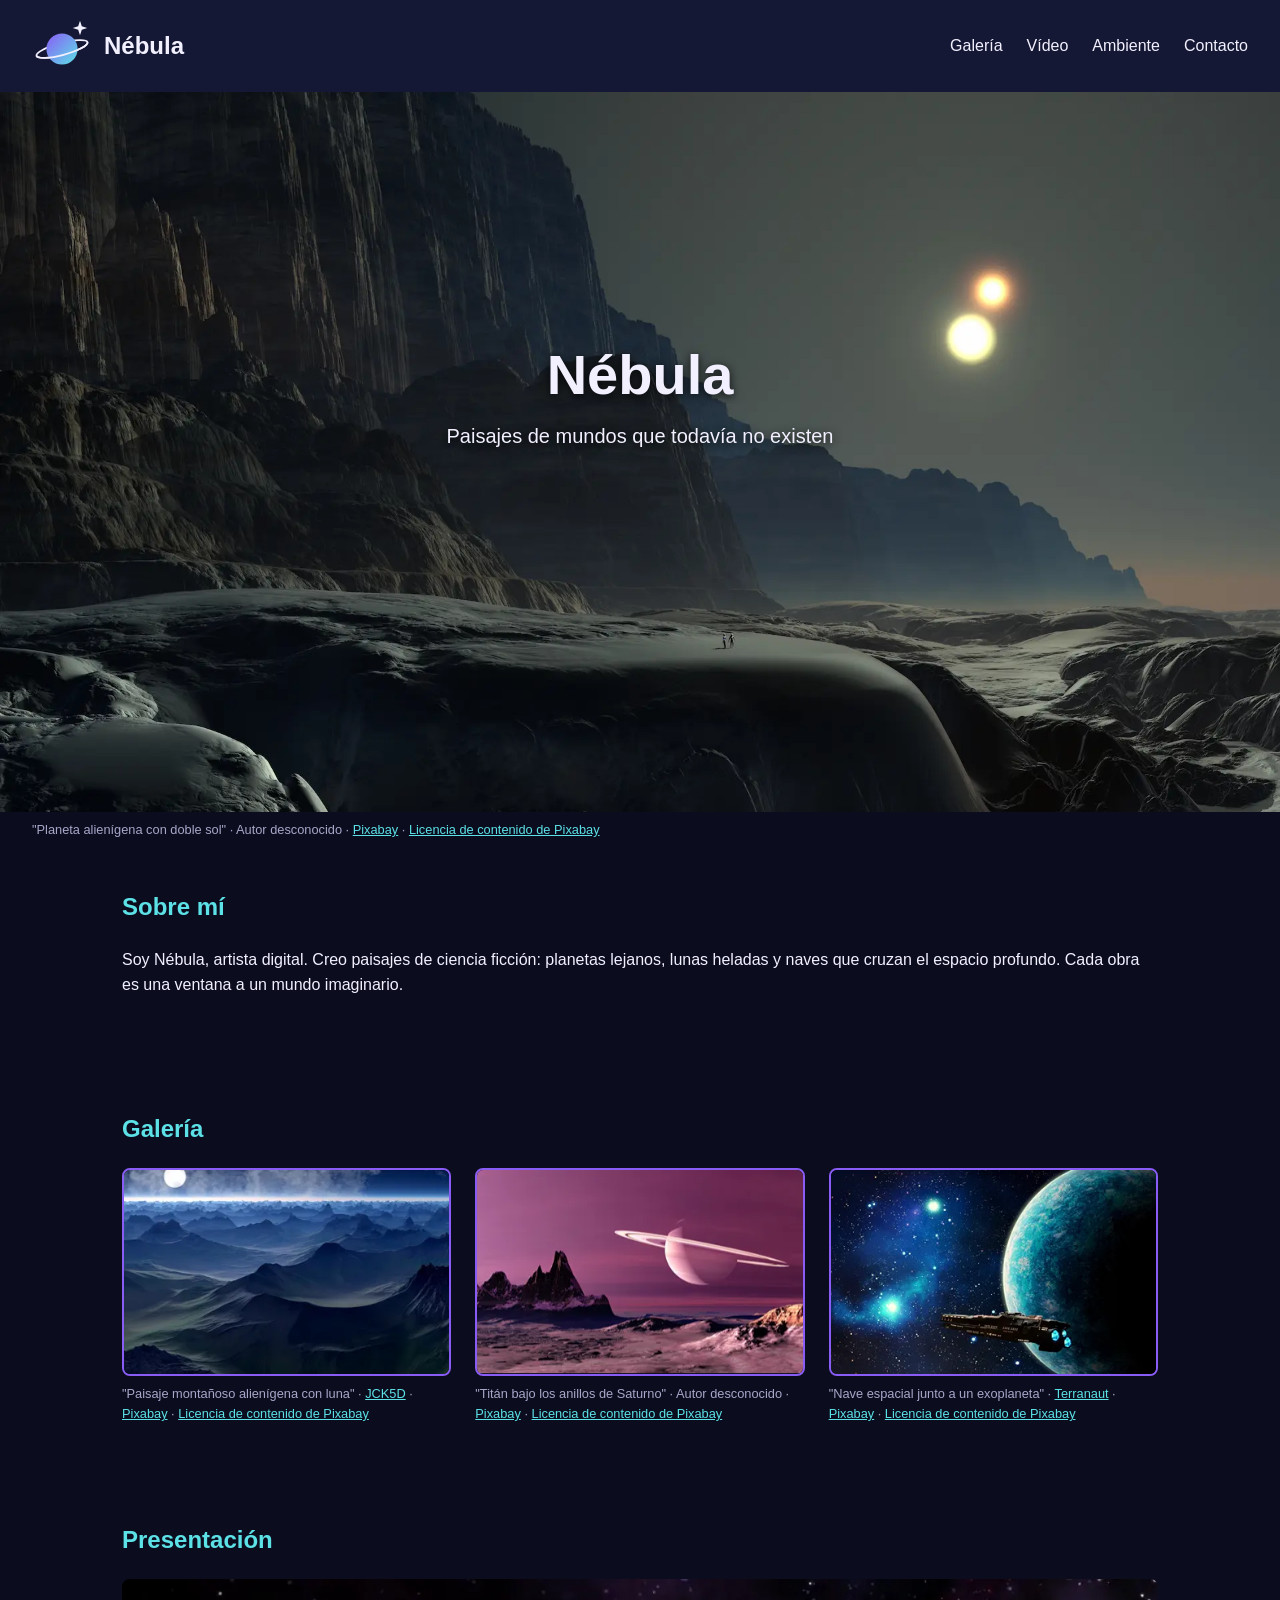
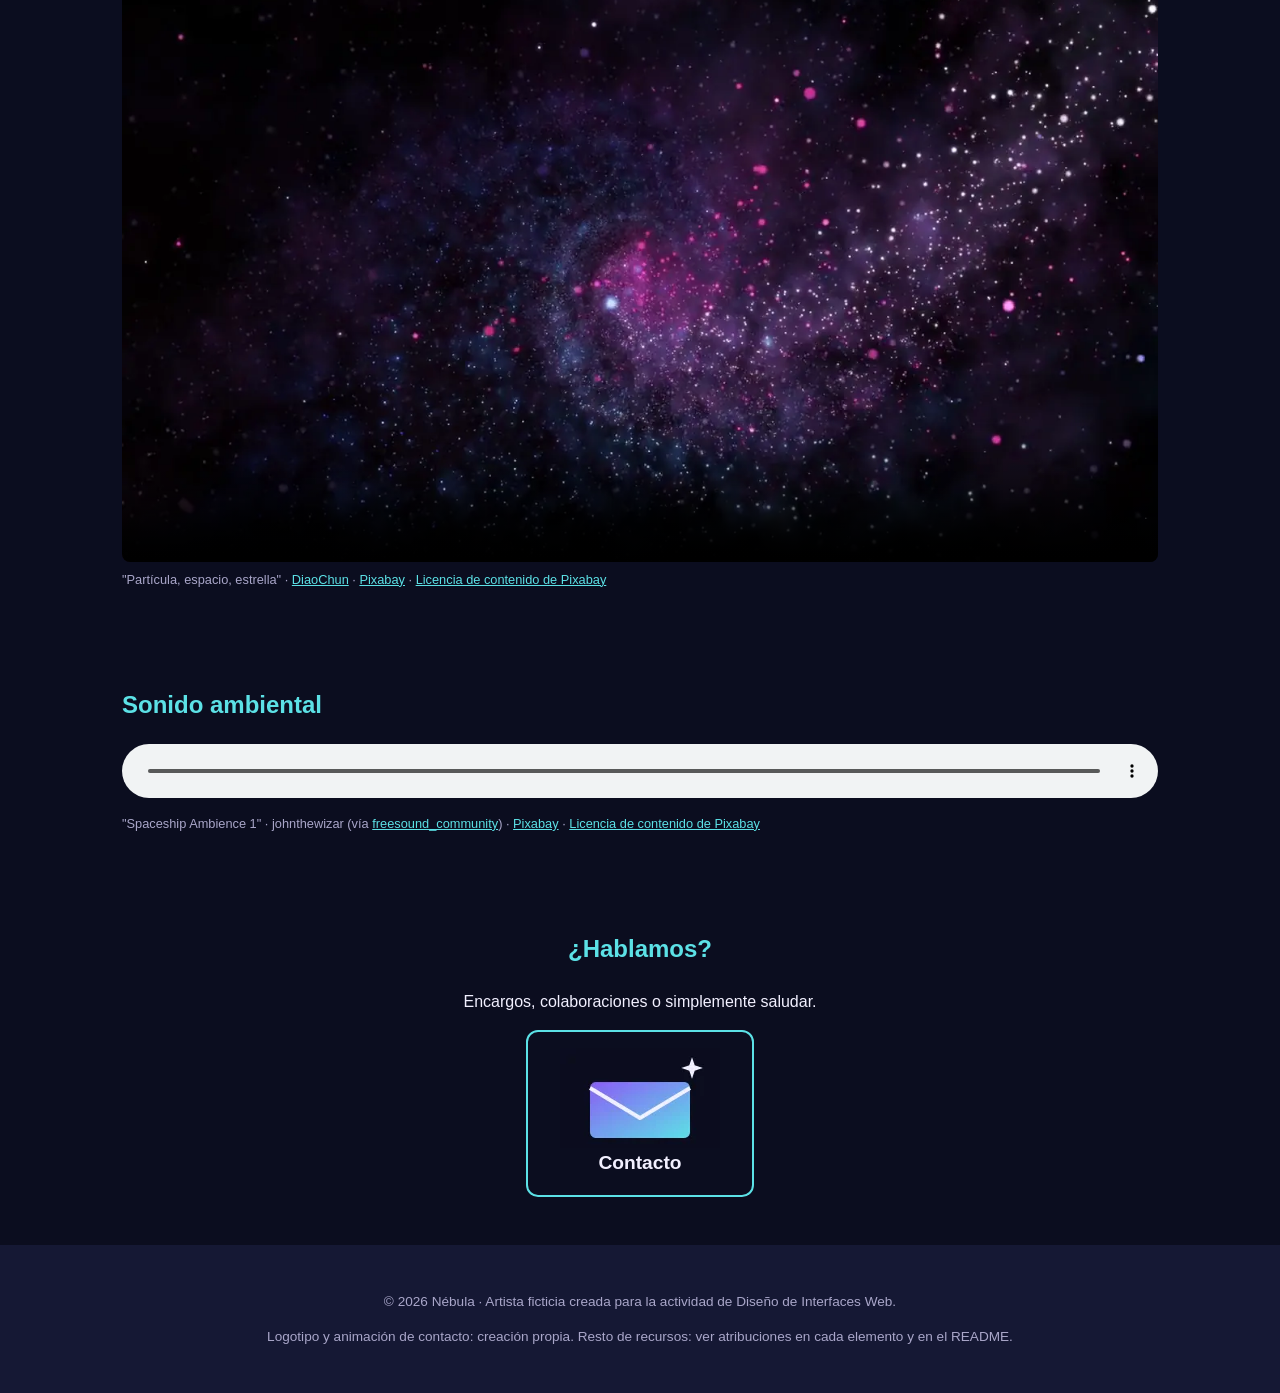
==== index.html @ 4aa55f4a "Maqueta la landing de Nébula con HTML5 semántico e integración multimedia" ====
<!DOCTYPE html>
<html lang="es">
<head>
  <meta charset="UTF-8">
  <meta name="viewport" content="width=device-width, initial-scale=1.0">
  <title>Nébula · Artista digital de paisajes de ciencia ficción</title>
  <meta name="description" content="Perfil de Nébula, artista digital especializada en paisajes de ciencia ficción.">
  <link rel="icon" href="assets/img/logo.svg" type="image/svg+xml">
  <link rel="stylesheet" href="css/style.css">
</head>
<body>

  <!-- CABECERA: logotipo y navegación -->
  <header class="cabecera">
    <a href="#inicio" class="marca">
      <img src="assets/img/logo.svg" alt="Logotipo de Nébula: planeta con anillo y una estrella"
           width="60" height="60" loading="lazy">
      <span>Nébula</span>
    </a>
    <nav>
      <ul>
        <li><a href="#galeria">Galería</a></li>
        <li><a href="#video">Vídeo</a></li>
        <li><a href="#audio">Ambiente</a></li>
        <li><a href="#contacto">Contacto</a></li>
      </ul>
    </nav>
  </header>

  <main>

    <!-- HERO: imagen principal con su atribución -->
    <section id="inicio" class="hero">
      <figure>
        <img src="assets/img/hero.webp"
             alt="Paisaje de un planeta alienígena con acantilados helados bajo un sol brillante y un cielo crepuscular"
             width="1920" height="1080" loading="lazy">
        <figcaption>
          "Planeta alienígena con doble sol" · Autor desconocido ·
          <a href="https://pixabay.com/es/illustrations/monta%C3%B1as-acantilados-nieve-1112911/">Pixabay</a> ·
          <a href="https://pixabay.com/service/license-summary/">Licencia de contenido de Pixabay</a>
        </figcaption>
      </figure>
      <div class="hero-texto">
        <h1>Nébula</h1>
        <p>Paisajes de mundos que todavía no existen</p>
      </div>
    </section>

    <!-- SOBRE LA ARTISTA -->
    <section id="sobre" class="seccion">
      <h2>Sobre mí</h2>
      <p>
        Soy Nébula, artista digital. Creo paisajes de ciencia ficción: planetas lejanos,
        lunas heladas y naves que cruzan el espacio profundo. Cada obra es una ventana
        a un mundo imaginario.
      </p>
    </section>

    <!-- GALERÍA: 3 miniaturas, cada una con su atribución -->
    <section id="galeria" class="seccion">
      <h2>Galería</h2>
      <div class="galeria">

        <figure>
          <img src="assets/img/galeria-1.webp"
               alt="Montañas alienígenas de color violeta bajo una gran luna brillante"
               width="400" height="250" loading="lazy">
          <figcaption>
            "Paisaje montañoso alienígena con luna" ·
            <a href="https://pixabay.com/es/users/jck5d-2733400/">JCK5D</a> ·
            <a href="https://pixabay.com/es/illustrations/planeta-ciencia-ficci%C3%B3n-1702788/">Pixabay</a> ·
            <a href="https://pixabay.com/service/license-summary/">Licencia de contenido de Pixabay</a>
          </figcaption>
        </figure>

        <figure>
          <img src="assets/img/galeria-2.webp"
               alt="Paisaje rocoso de Titán con los anillos de Saturno ocupando el cielo"
               width="400" height="250" loading="lazy">
          <figcaption>
            "Titán bajo los anillos de Saturno" · Autor desconocido ·
            <a href="https://pixabay.com/es/photos/saturno-espacio-luna-sistema-solar-7044849/">Pixabay</a> ·
            <a href="https://pixabay.com/service/license-summary/">Licencia de contenido de Pixabay</a>
          </figcaption>
        </figure>

        <figure>
          <img src="assets/img/galeria-3.webp"
               alt="Nave espacial futurista junto a un exoplaneta azul en el espacio profundo"
               width="400" height="250" loading="lazy">
          <figcaption>
            "Nave espacial junto a un exoplaneta" ·
            <a href="https://pixabay.com/es/users/terranaut-23759469/">Terranaut</a> ·
            <a href="https://pixabay.com/es/photos/cosmos-universo-astronave-7799490/">Pixabay</a> ·
            <a href="https://pixabay.com/service/license-summary/">Licencia de contenido de Pixabay</a>
          </figcaption>
        </figure>

      </div>
    </section>

    <!-- VÍDEO con poster y atribución -->
    <section id="video" class="seccion">
      <h2>Presentación</h2>
      <figure>
        <video controls poster="assets/img/poster.webp" width="1280" height="720" preload="metadata">
          <source src="assets/video/presentacion.mp4" type="video/mp4">
          Tu navegador no puede reproducir este vídeo.
          <a href="assets/video/presentacion.mp4">Descárgalo aquí</a>.
        </video>
        <figcaption>
          "Partícula, espacio, estrella" ·
          <a href="https://pixabay.com/es/users/diaochun-3373073/">DiaoChun</a> ·
          <a href="https://pixabay.com/es/videos/part%C3%ADcula-espacio-estrella-galaxy-40222/">Pixabay</a> ·
          <a href="https://pixabay.com/service/license-summary/">Licencia de contenido de Pixabay</a>
        </figcaption>
      </figure>
    </section>

    <!-- AUDIO AMBIENTAL con atribución -->
    <section id="audio" class="seccion">
      <h2>Sonido ambiental</h2>
      <figure>
        <audio controls src="assets/audio/ambiente.mp3">
          Tu navegador no puede reproducir este audio.
          <a href="assets/audio/ambiente.mp3">Descárgalo aquí</a>.
        </audio>
        <figcaption>
          "Spaceship Ambience 1" · johnthewizar (vía
          <a href="https://pixabay.com/es/users/freesound_community-46691455/">freesound_community</a>) ·
          <a href="https://pixabay.com/es/sound-effects/pel%C3%ADculas-y-efectos-especiales-spaceship-ambience-1-35756/">Pixabay</a> ·
          <a href="https://pixabay.com/service/license-summary/">Licencia de contenido de Pixabay</a>
        </figcaption>
      </figure>
    </section>

    <!-- LLAMADA A LA ACCIÓN con la animación -->
    <section id="contacto" class="seccion contacto">
      <h2>¿Hablamos?</h2>
      <p>Encargos, colaboraciones o simplemente saludar.</p>
      <a href="mailto:nebula@example.com" class="boton-cta">
        <img src="assets/img/cta-contacto.webp"
             alt="Sobre animado que flota mientras parpadea una estrella"
             width="160" height="100" loading="lazy">
        <span>Contacto</span>
      </a>
    </section>

  </main>

  <!-- PIE DE PÁGINA -->
  <footer class="pie">
    <p>© 2026 Nébula · Artista ficticia creada para la actividad de Diseño de Interfaces Web.</p>
    <p>Logotipo y animación de contacto: creación propia. Resto de recursos: ver atribuciones en cada elemento y en el README.</p>
  </footer>

</body>
</html>
---- css/style.css ----
/* ===== Guía de estilo de Nébula =====
   Colores sacados del logotipo:
   fondo espacial, violeta y cian del degradado, y blanco estelar. */
:root {
  --fondo: #0b0d1f;
  --fondo-claro: #151834;
  --violeta: #8a5cf6;
  --cian: #5ce1e6;
  --texto: #f2f0ff;
  --texto-suave: #a9a6c9;
}

/* ===== Base ===== */
* {
  box-sizing: border-box;
}

body {
  margin: 0;
  font-family: "Segoe UI", Arial, sans-serif;
  background-color: var(--fondo);
  color: var(--texto);
  line-height: 1.6;
}

/* Las imágenes y el vídeo nunca se salen de su contenedor.
   height: auto mantiene la proporción aunque tengan width/height en el HTML. */
img,
video {
  max-width: 100%;
  height: auto;
  display: block;
}

a {
  color: var(--cian);
}

h1,
h2 {
  margin-top: 0;
}

h2 {
  color: var(--cian);
}

figure {
  margin: 0;
}

figcaption {
  font-size: 0.8rem;
  color: var(--texto-suave);
  margin-top: 0.5rem;
}

/* ===== Cabecera ===== */
.cabecera {
  display: flex;
  justify-content: space-between;
  align-items: center;
  flex-wrap: wrap;
  padding: 1rem 2rem;
  background-color: var(--fondo-claro);
}

.marca {
  display: flex;
  align-items: center;
  gap: 0.75rem;
  color: var(--texto);
  text-decoration: none;
  font-size: 1.5rem;
  font-weight: bold;
}

.cabecera ul {
  display: flex;
  gap: 1.5rem;
  list-style: none;
  margin: 0;
  padding: 0;
}

.cabecera nav a {
  color: var(--texto);
  text-decoration: none;
}

.cabecera nav a:hover {
  color: var(--cian);
}

/* ===== Hero ===== */
.hero {
  position: relative;
}

.hero figcaption {
  padding: 0 2rem;
}

/* Título encima de la imagen */
.hero-texto {
  position: absolute;
  top: 40%;
  left: 50%;
  transform: translate(-50%, -50%);
  text-align: center;
  text-shadow: 0 2px 10px rgba(0, 0, 0, 0.8);
}

.hero-texto h1 {
  font-size: 3.5rem;
  margin-bottom: 0;
}

.hero-texto p {
  font-size: 1.25rem;
  margin: 0;
}

/* ===== Secciones ===== */
.seccion {
  max-width: 1100px;
  margin: 0 auto;
  padding: 3rem 2rem;
}

/* ===== Galería ===== */
.galeria {
  display: grid;
  grid-template-columns: repeat(auto-fit, minmax(250px, 1fr));
  gap: 1.5rem;
}

.galeria img {
  border-radius: 8px;
  border: 2px solid var(--violeta);
}

/* ===== Vídeo y audio ===== */
#video video {
  border-radius: 8px;
}

#audio audio {
  width: 100%;
}

/* ===== Contacto (CTA) ===== */
.contacto {
  text-align: center;
}

.boton-cta {
  display: inline-flex;
  flex-direction: column;
  align-items: center;
  padding: 1rem 2rem;
  border: 2px solid var(--cian);
  border-radius: 12px;
  color: var(--texto);
  text-decoration: none;
  font-weight: bold;
  font-size: 1.2rem;
}

.boton-cta:hover {
  background-color: var(--fondo-claro);
}

/* ===== Pie de página ===== */
.pie {
  text-align: center;
  padding: 2rem;
  background-color: var(--fondo-claro);
  font-size: 0.85rem;
  color: var(--texto-suave);
}
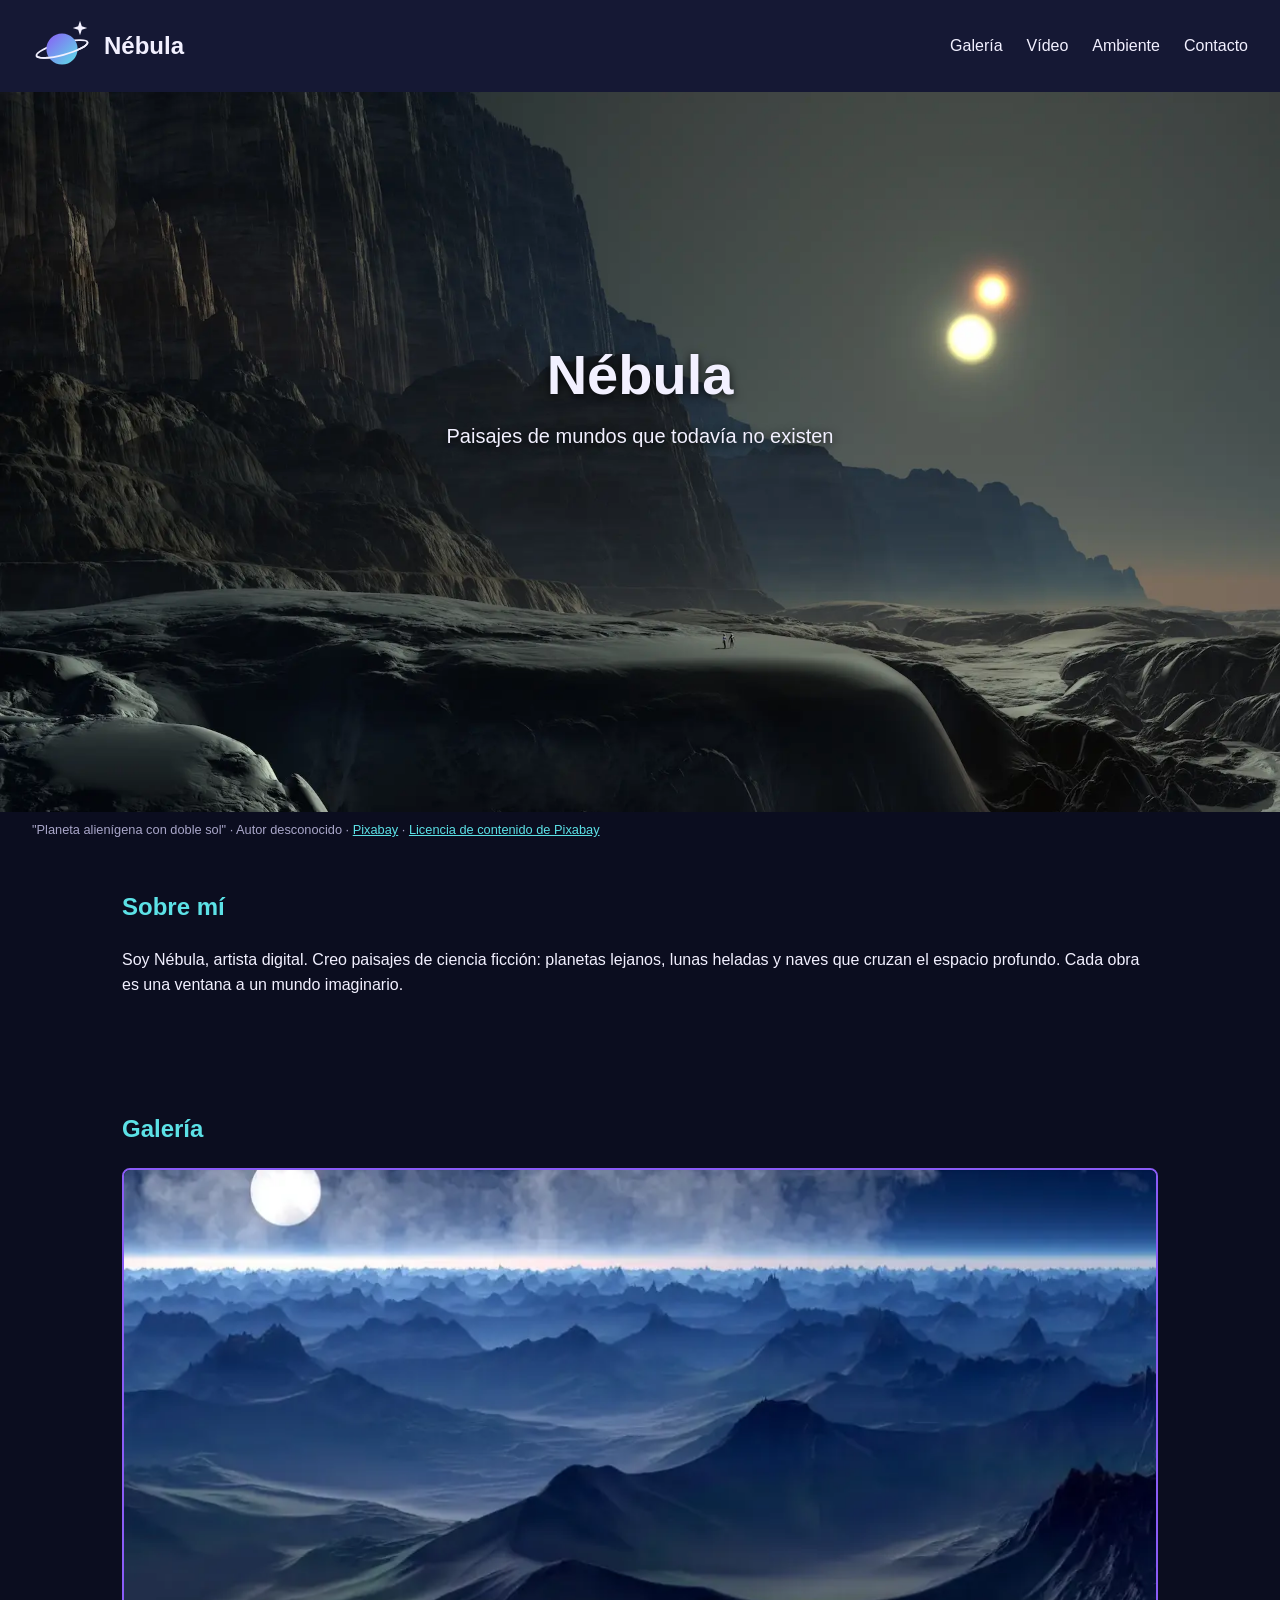
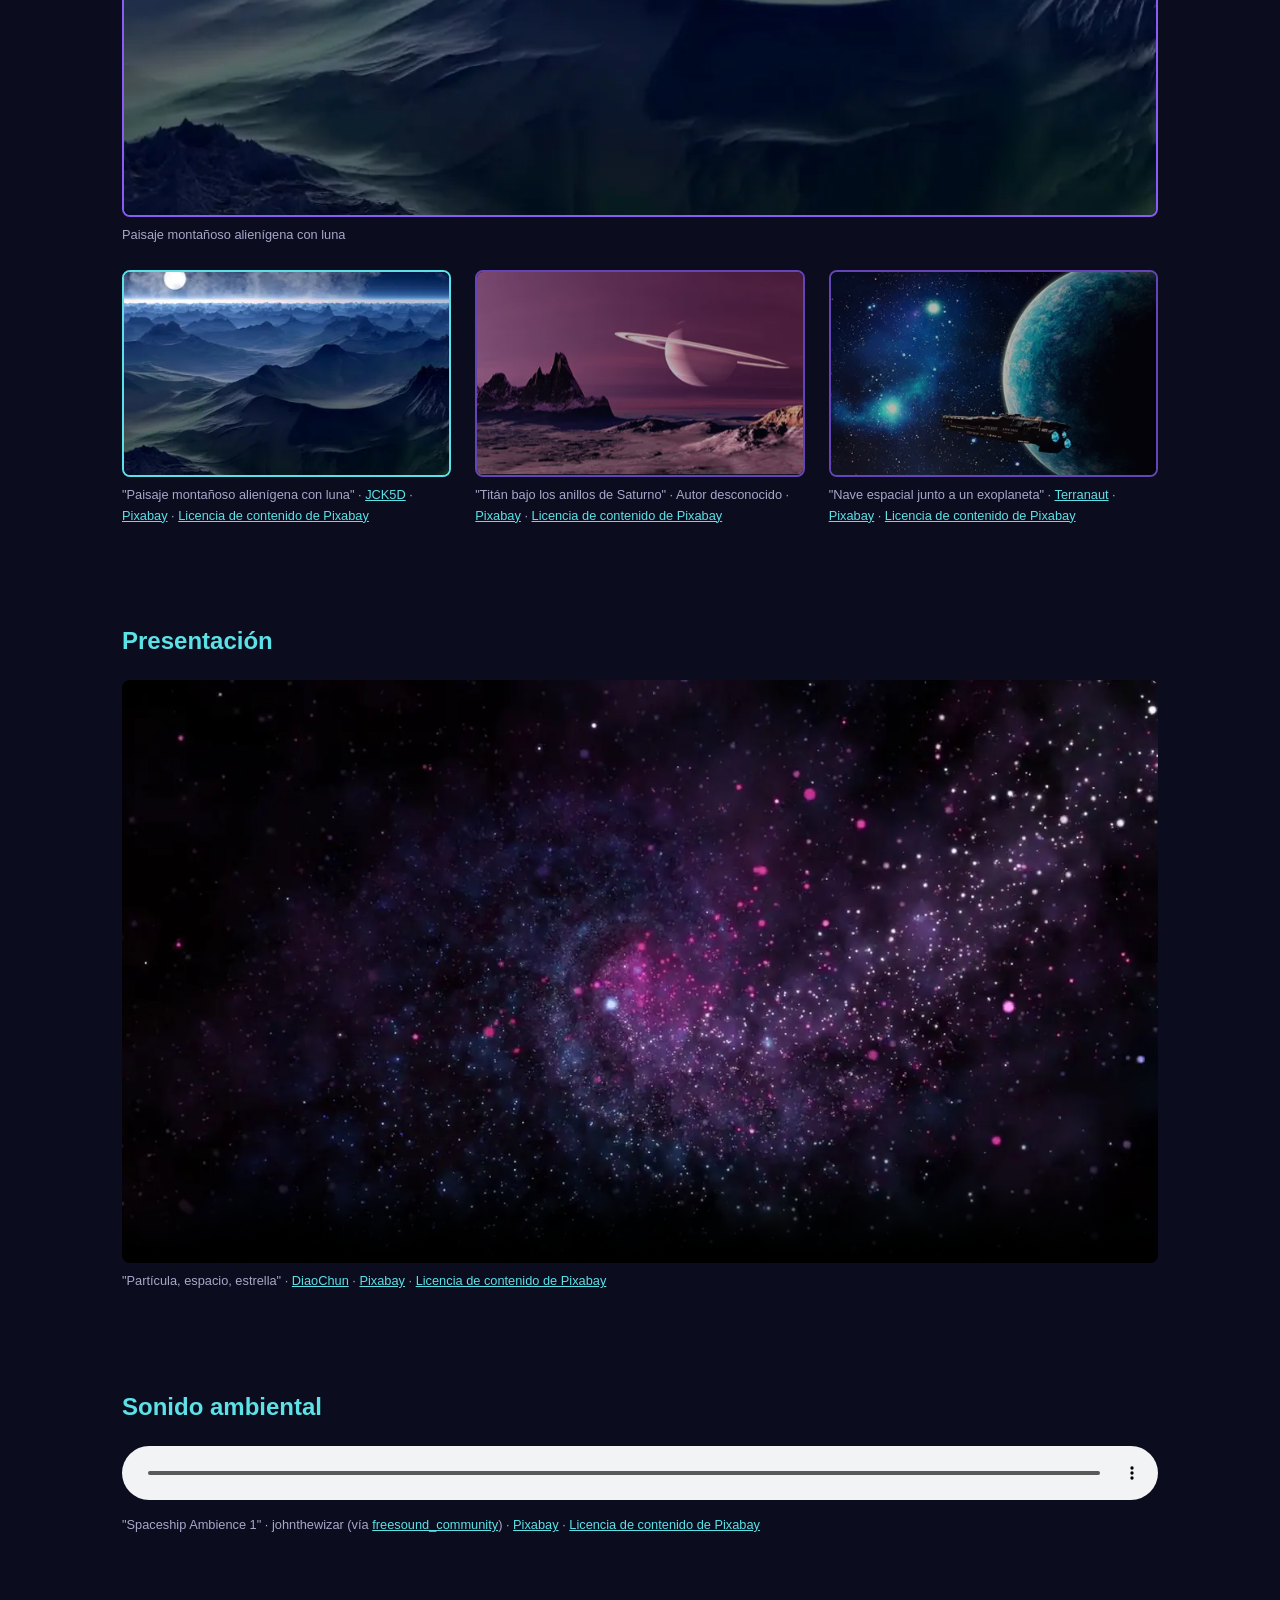
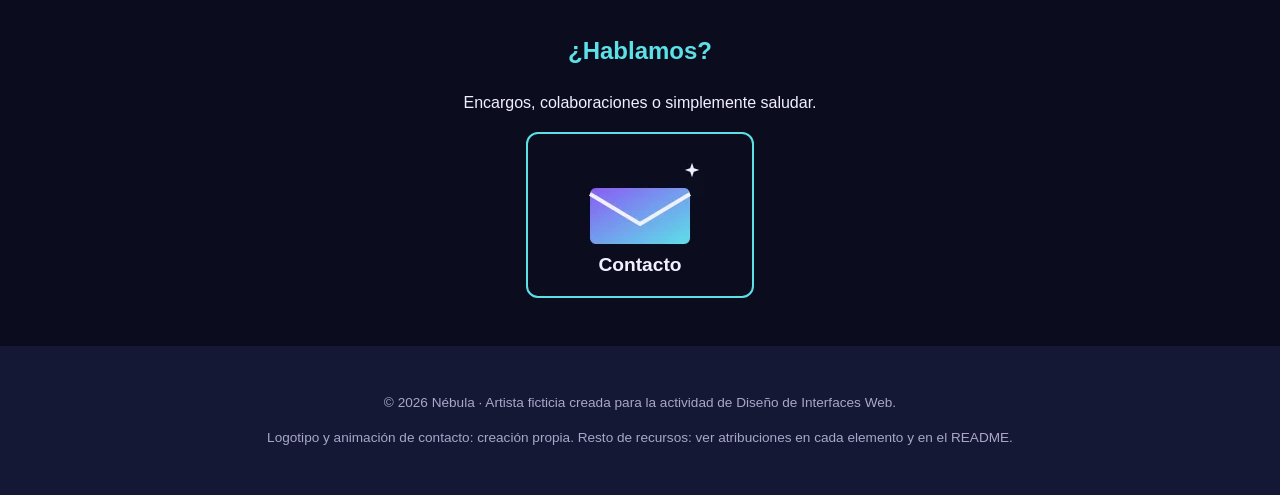
==== commit a6adb556: "Añade visor de galería con JavaScript y feedback visual en las miniaturas" ====
--- a/index.html
+++ b/index.html
@@ -7,14 +7,32 @@
   <meta name="description" content="Perfil de Nébula, artista digital especializada en paisajes de ciencia ficción.">
   <link rel="icon" href="assets/img/logo.svg" type="image/svg+xml">
   <link rel="stylesheet" href="css/style.css">
+  <!-- defer: el script se ejecuta cuando el HTML ya está cargado, así el DOM existe -->
+  <script src="js/main.js" defer></script>
 </head>
 <body>
 
   <!-- CABECERA: logotipo y navegación -->
   <header class="cabecera">
     <a href="#inicio" class="marca">
-      <img src="assets/img/logo.svg" alt="Logotipo de Nébula: planeta con anillo y una estrella"
-           width="60" height="60" loading="lazy">
+      <!-- Logo en SVG inline: forma parte del DOM, así que CSS puede cambiar su fill y su stroke -->
+      <svg class="logo" viewBox="0 0 100 100" width="60" height="60" role="img" aria-labelledby="logo-titulo">
+        <title id="logo-titulo">Logotipo de Nébula: planeta con anillo y una estrella</title>
+        <defs>
+          <linearGradient id="degradado" x1="0" y1="0" x2="1" y2="1">
+            <stop offset="0" stop-color="#8a5cf6"/>
+            <stop offset="1" stop-color="#5ce1e6"/>
+          </linearGradient>
+        </defs>
+        <!-- Anillo completo (detrás del planeta) -->
+        <ellipse class="logo-anillo" cx="50" cy="55" rx="44" ry="10" transform="rotate(-15 50 55)"/>
+        <!-- Planeta -->
+        <circle class="logo-planeta" cx="50" cy="55" r="26" fill="url(#degradado)"/>
+        <!-- Mitad inferior del anillo (delante del planeta) -->
+        <path class="logo-anillo" d="M6 55 A44 10 0 0 0 94 55" transform="rotate(-15 50 55)"/>
+        <!-- Estrella de cuatro puntas -->
+        <path class="logo-estrella" d="M80 8 L83 17 L92 20 L83 23 L80 32 L77 23 L68 20 L77 17 Z"/>
+      </svg>
       <span>Nébula</span>
     </a>
     <nav>
@@ -57,15 +75,31 @@
       </p>
     </section>
 
-    <!-- GALERÍA: 3 miniaturas, cada una con su atribución -->
+    <!-- GALERÍA: visor grande + miniaturas que lo cambian al pulsarlas -->
     <section id="galeria" class="seccion">
       <h2>Galería</h2>
+
+      <!-- Visor: aquí se muestra la versión a alta resolución de la miniatura elegida -->
+      <figure class="visor">
+        <img id="visor-imagen" src="assets/img/galeria-1-grande.webp"
+             alt="Montañas alienígenas de color violeta bajo una gran luna brillante"
+             width="1280" height="800" loading="lazy">
+        <figcaption id="visor-titulo">Paisaje montañoso alienígena con luna</figcaption>
+      </figure>
+
       <div class="galeria">
 
         <figure>
-          <img src="assets/img/galeria-1.webp"
-               alt="Montañas alienígenas de color violeta bajo una gran luna brillante"
-               width="400" height="250" loading="lazy">
+          <!-- Cada miniatura es un botón: se puede pulsar con ratón, dedo o teclado.
+               Los data-* guardan los datos de la versión grande que leerá el JavaScript -->
+          <button class="miniatura activa" type="button" aria-pressed="true"
+                  data-grande="assets/img/galeria-1-grande.webp"
+                  data-alt="Montañas alienígenas de color violeta bajo una gran luna brillante"
+                  data-titulo="Paisaje montañoso alienígena con luna">
+            <img src="assets/img/galeria-1.webp"
+                 alt="Ver en grande: montañas alienígenas bajo una gran luna"
+                 width="400" height="250" loading="lazy">
+          </button>
           <figcaption>
             "Paisaje montañoso alienígena con luna" ·
             <a href="https://pixabay.com/es/users/jck5d-2733400/">JCK5D</a> ·
@@ -75,9 +109,14 @@
         </figure>
 
         <figure>
-          <img src="assets/img/galeria-2.webp"
-               alt="Paisaje rocoso de Titán con los anillos de Saturno ocupando el cielo"
-               width="400" height="250" loading="lazy">
+          <button class="miniatura" type="button" aria-pressed="false"
+                  data-grande="assets/img/galeria-2-grande.webp"
+                  data-alt="Paisaje rocoso de Titán con los anillos de Saturno ocupando el cielo"
+                  data-titulo="Titán bajo los anillos de Saturno">
+            <img src="assets/img/galeria-2.webp"
+                 alt="Ver en grande: Titán bajo los anillos de Saturno"
+                 width="400" height="250" loading="lazy">
+          </button>
           <figcaption>
             "Titán bajo los anillos de Saturno" · Autor desconocido ·
             <a href="https://pixabay.com/es/photos/saturno-espacio-luna-sistema-solar-7044849/">Pixabay</a> ·
@@ -86,9 +125,14 @@
         </figure>
 
         <figure>
-          <img src="assets/img/galeria-3.webp"
-               alt="Nave espacial futurista junto a un exoplaneta azul en el espacio profundo"
-               width="400" height="250" loading="lazy">
+          <button class="miniatura" type="button" aria-pressed="false"
+                  data-grande="assets/img/galeria-3-grande.webp"
+                  data-alt="Nave espacial futurista junto a un exoplaneta azul en el espacio profundo"
+                  data-titulo="Nave espacial junto a un exoplaneta">
+            <img src="assets/img/galeria-3.webp"
+                 alt="Ver en grande: nave espacial junto a un exoplaneta azul"
+                 width="400" height="250" loading="lazy">
+          </button>
           <figcaption>
             "Nave espacial junto a un exoplaneta" ·
             <a href="https://pixabay.com/es/users/terranaut-23759469/">Terranaut</a> ·
--- a/css/style.css
+++ b/css/style.css
@@ -8,6 +8,12 @@
   --cian: #5ce1e6;
   --texto: #f2f0ff;
   --texto-suave: #a9a6c9;
+
+  /* Color de los detalles del logo (anillo y estrella). Cambia en :hover y :focus */
+  --logo-detalle: var(--texto);
+
+  /* Duración común de todas las transiciones */
+  --transicion: 0.3s ease;
 }
 
 /* ===== Base ===== */
@@ -75,6 +81,35 @@
   font-weight: bold;
 }
 
+/* ===== Logo SVG inline ===== */
+.logo {
+  transition: transform var(--transicion);
+}
+
+/* El anillo y la estrella toman su color de la variable --logo-detalle */
+.logo-anillo {
+  fill: none;
+  stroke: var(--logo-detalle);
+  stroke-width: 3;
+  transition: stroke var(--transicion);
+}
+
+.logo-estrella {
+  fill: var(--logo-detalle);
+  transition: fill var(--transicion);
+}
+
+/* Al pasar el ratón o enfocar con el teclado, cambia la variable y el logo crece un poco */
+.marca:hover,
+.marca:focus {
+  --logo-detalle: var(--cian);
+}
+
+.marca:hover .logo,
+.marca:focus .logo {
+  transform: scale(1.1) rotate(-5deg);
+}
+
 .cabecera ul {
   display: flex;
   gap: 1.5rem;
@@ -135,9 +170,53 @@
   gap: 1.5rem;
 }
 
-.galeria img {
+/* Visor: la imagen grande */
+.visor {
+  margin-bottom: 1.5rem;
+}
+
+.visor img {
+  width: 100%;
   border-radius: 8px;
   border: 2px solid var(--violeta);
+  opacity: 1;
+  transition: opacity var(--transicion);
+}
+
+/* Clase que pone el JavaScript durante el cambio de imagen (fundido) */
+.visor img.oculta {
+  opacity: 0;
+}
+
+/* La miniatura es un botón: se le quitan los estilos por defecto */
+.miniatura {
+  display: block;
+  width: 100%;
+  padding: 0;
+  border: 2px solid var(--violeta);
+  border-radius: 8px;
+  background: none;
+  cursor: pointer;
+  overflow: hidden;
+  opacity: 0.7;
+  transition: transform var(--transicion), opacity var(--transicion), border-color var(--transicion);
+}
+
+.miniatura img {
+  width: 100%;
+}
+
+/* Feedback: al pasar el ratón o enfocar, la miniatura crece y se ilumina */
+.miniatura:hover,
+.miniatura:focus {
+  transform: scale(1.05);
+  opacity: 1;
+}
+
+/* La miniatura que se está viendo en el visor */
+.miniatura.activa {
+  opacity: 1;
+  border-color: var(--cian);
 }
 
 /* ===== Vídeo y audio ===== */
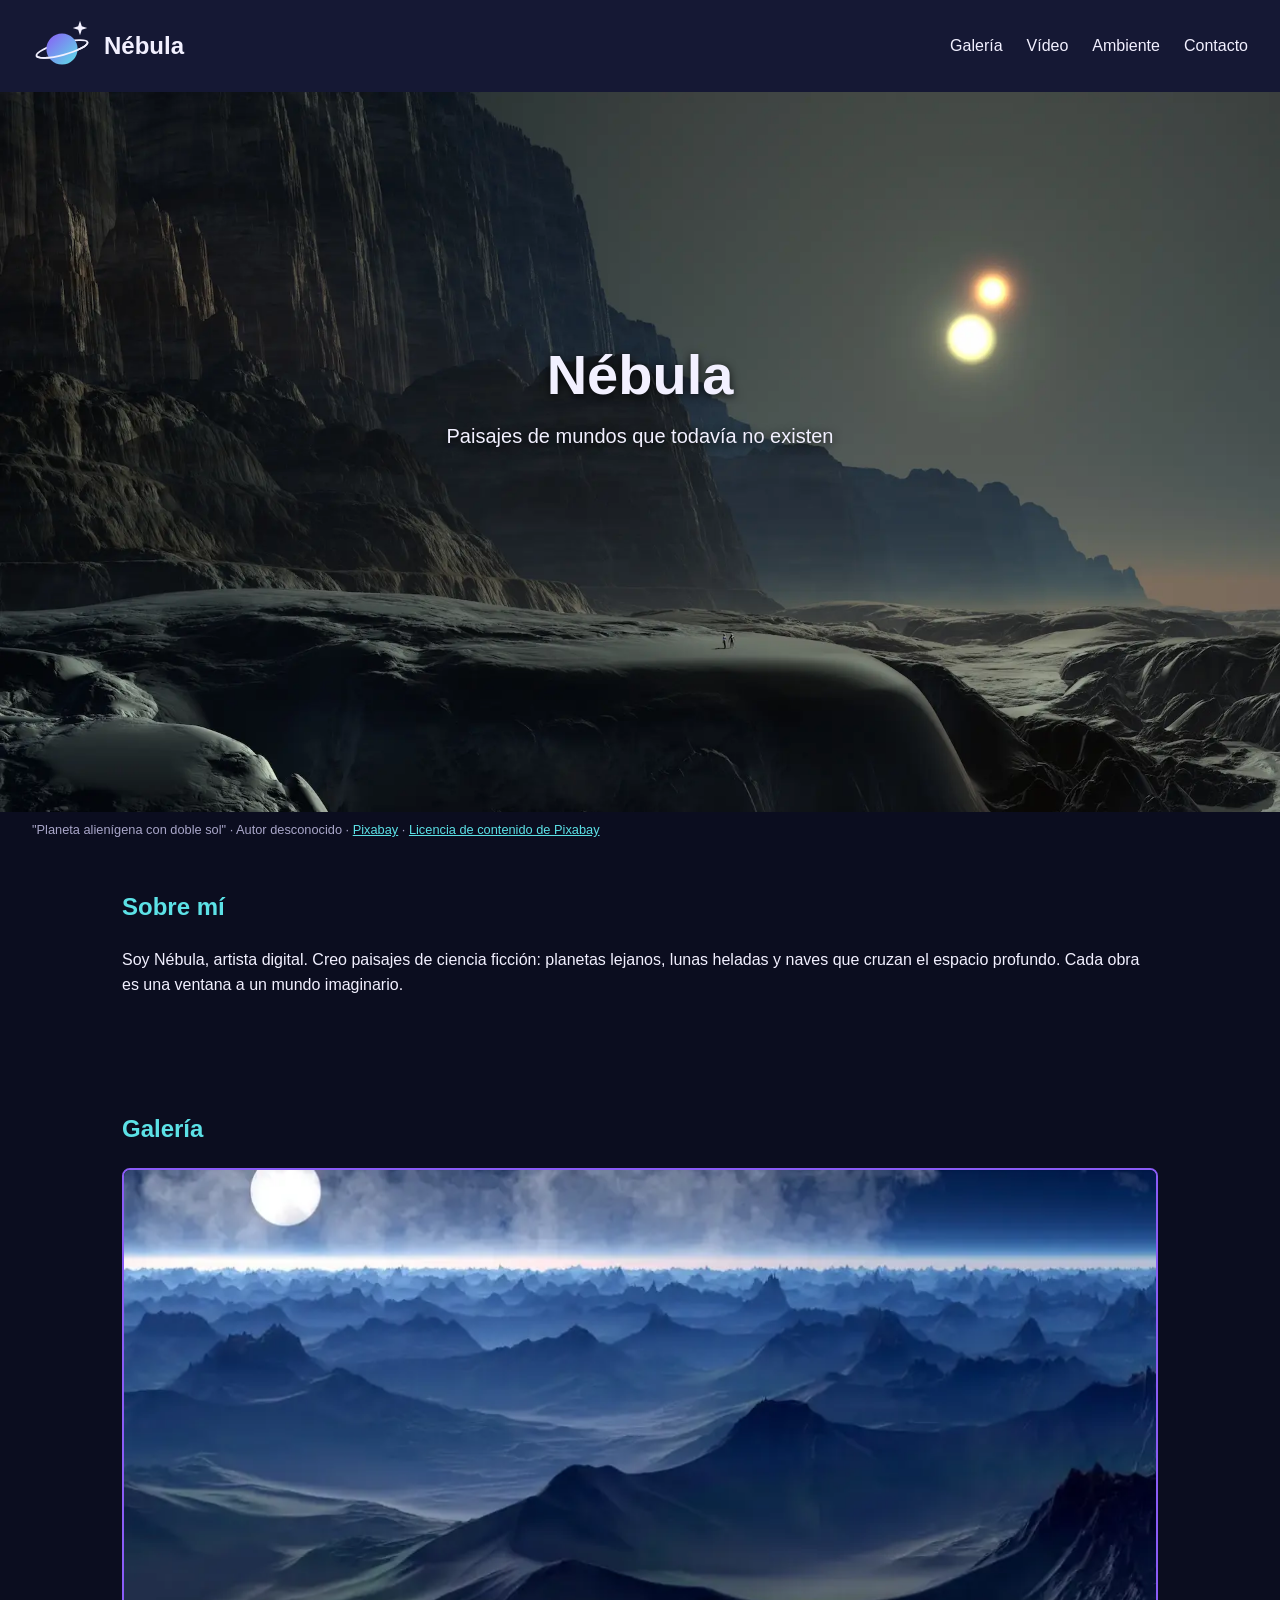
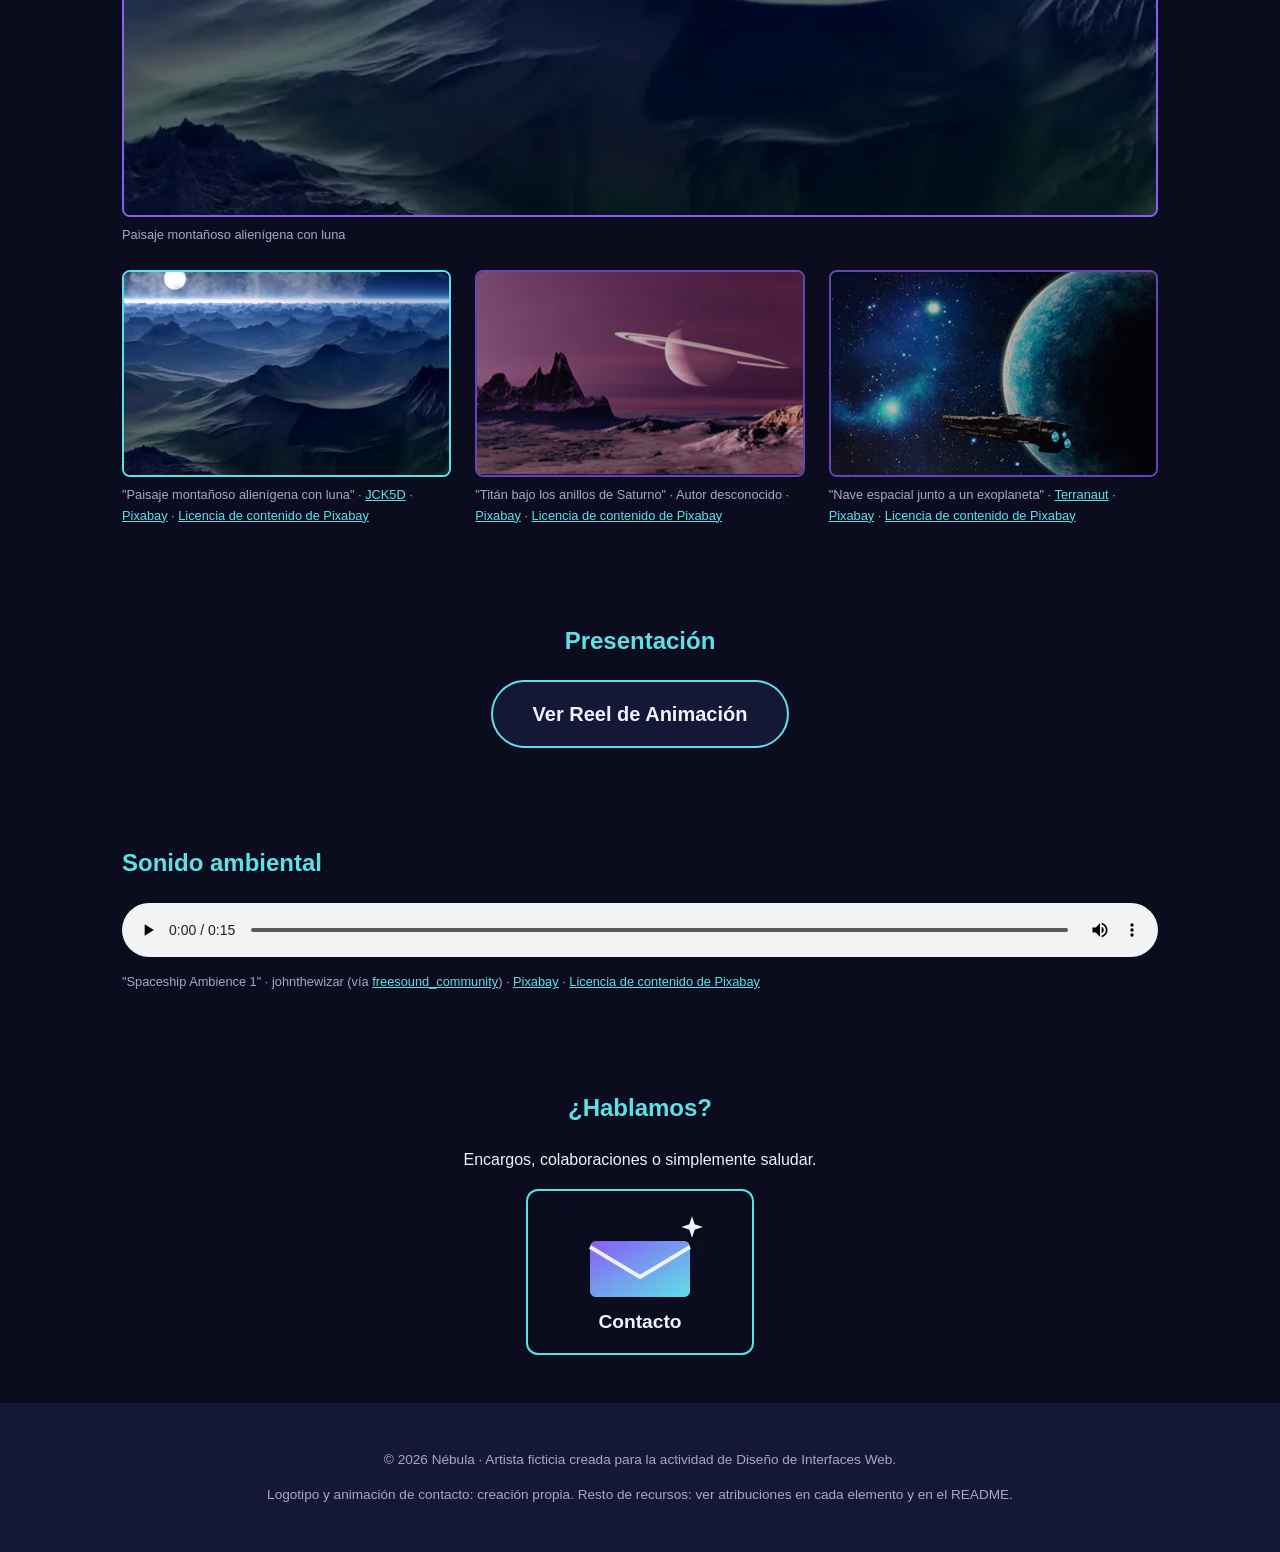
==== commit f4f26f0c: "Sustituye el reproductor de vídeo por un modal con play y pause por JavaScript" ====
--- a/index.html
+++ b/index.html
@@ -144,22 +144,10 @@
       </div>
     </section>
 
-    <!-- VÍDEO con poster y atribución -->
-    <section id="video" class="seccion">
+    <!-- VÍDEO: botón que abre una ventana modal con el reproductor -->
+    <section id="video" class="seccion video">
       <h2>Presentación</h2>
-      <figure>
-        <video controls poster="assets/img/poster.webp" width="1280" height="720" preload="metadata">
-          <source src="assets/video/presentacion.mp4" type="video/mp4">
-          Tu navegador no puede reproducir este vídeo.
-          <a href="assets/video/presentacion.mp4">Descárgalo aquí</a>.
-        </video>
-        <figcaption>
-          "Partícula, espacio, estrella" ·
-          <a href="https://pixabay.com/es/users/diaochun-3373073/">DiaoChun</a> ·
-          <a href="https://pixabay.com/es/videos/part%C3%ADcula-espacio-estrella-galaxy-40222/">Pixabay</a> ·
-          <a href="https://pixabay.com/service/license-summary/">Licencia de contenido de Pixabay</a>
-        </figcaption>
-      </figure>
+      <button id="abrir-video" class="boton boton-grande" type="button">Ver Reel de Animación</button>
     </section>
 
     <!-- AUDIO AMBIENTAL con atribución -->
@@ -199,5 +187,27 @@
     <p>Logotipo y animación de contacto: creación propia. Resto de recursos: ver atribuciones en cada elemento y en el README.</p>
   </footer>
 
+  <!-- MODAL DEL VÍDEO: oculto hasta que se pulsa "Ver Reel de Animación" -->
+  <div id="modal-video" class="modal" role="dialog" aria-modal="true" aria-labelledby="modal-titulo" aria-hidden="true">
+    <div class="modal-contenido">
+      <button id="cerrar-video" class="modal-cerrar" type="button" aria-label="Cerrar vídeo">✕</button>
+      <h3 id="modal-titulo">Reel de animación</h3>
+      <figure>
+        <video id="video-reel" controls playsinline poster="assets/img/poster.webp"
+               width="1280" height="720" preload="metadata">
+          <source src="assets/video/presentacion.mp4" type="video/mp4">
+          Tu navegador no puede reproducir este vídeo.
+          <a href="assets/video/presentacion.mp4">Descárgalo aquí</a>.
+        </video>
+        <figcaption>
+          "Partícula, espacio, estrella" ·
+          <a href="https://pixabay.com/es/users/diaochun-3373073/">DiaoChun</a> ·
+          <a href="https://pixabay.com/es/videos/part%C3%ADcula-espacio-estrella-galaxy-40222/">Pixabay</a> ·
+          <a href="https://pixabay.com/service/license-summary/">Licencia de contenido de Pixabay</a>
+        </figcaption>
+      </figure>
+    </div>
+  </div>
+
 </body>
 </html>
--- a/css/style.css
+++ b/css/style.css
@@ -163,6 +163,36 @@
   padding: 3rem 2rem;
 }
 
+/* ===== Botones (vídeo y audio) ===== */
+.boton {
+  min-height: 44px;
+  padding: 0.6rem 1.5rem;
+  border: 2px solid var(--cian);
+  border-radius: 999px;
+  background-color: var(--fondo-claro);
+  color: var(--texto);
+  font: inherit;
+  font-weight: bold;
+  cursor: pointer;
+  transition: transform var(--transicion), background-color var(--transicion), color var(--transicion);
+}
+
+.boton:hover,
+.boton:focus {
+  transform: scale(1.05);
+  background-color: var(--cian);
+  color: var(--fondo);
+}
+
+.boton:active {
+  transform: scale(0.97);
+}
+
+.boton-grande {
+  font-size: 1.25rem;
+  padding: 1rem 2.5rem;
+}
+
 /* ===== Galería ===== */
 .galeria {
   display: grid;
@@ -220,8 +250,81 @@
 }
 
 /* ===== Vídeo y audio ===== */
-#video video {
+.video {
+  text-align: center;
+}
+
+/* ===== Modal del vídeo ===== */
+.modal {
+  position: fixed;
+  top: 0;
+  right: 0;
+  bottom: 0;
+  left: 0;
+  z-index: 100;
+  display: flex;
+  align-items: center;
+  justify-content: center;
+  padding: 1rem;
+  background-color: rgba(0, 0, 0, 0.85);
+  /* Oculto por defecto: invisible y sin poder recibir clics ni foco */
+  opacity: 0;
+  visibility: hidden;
+  transition: opacity var(--transicion), visibility var(--transicion);
+}
+
+/* Clase que añade el JavaScript al abrirlo */
+.modal.abierto {
+  opacity: 1;
+  visibility: visible;
+}
+
+.modal-contenido {
+  position: relative;
+  width: 100%;
+  max-width: 900px;
+  padding: 1.5rem;
+  border-radius: 12px;
+  background-color: var(--fondo-claro);
+  transform: scale(0.9);
+  transition: transform var(--transicion);
+}
+
+.modal.abierto .modal-contenido {
+  transform: scale(1);
+}
+
+.modal-contenido h3 {
+  margin: 0 0 1rem;
+  padding-right: 3rem;
+}
+
+.modal-contenido video {
+  width: 100%;
   border-radius: 8px;
+}
+
+/* Botón de cerrar: 44 x 44 px, el tamaño táctil mínimo */
+.modal-cerrar {
+  position: absolute;
+  top: 0.75rem;
+  right: 0.75rem;
+  width: 44px;
+  height: 44px;
+  border: 2px solid var(--cian);
+  border-radius: 50%;
+  background-color: var(--fondo);
+  color: var(--texto);
+  font-size: 1.1rem;
+  cursor: pointer;
+  transition: transform var(--transicion), background-color var(--transicion), color var(--transicion);
+}
+
+.modal-cerrar:hover,
+.modal-cerrar:focus {
+  transform: scale(1.1);
+  background-color: var(--cian);
+  color: var(--fondo);
 }
 
 #audio audio {
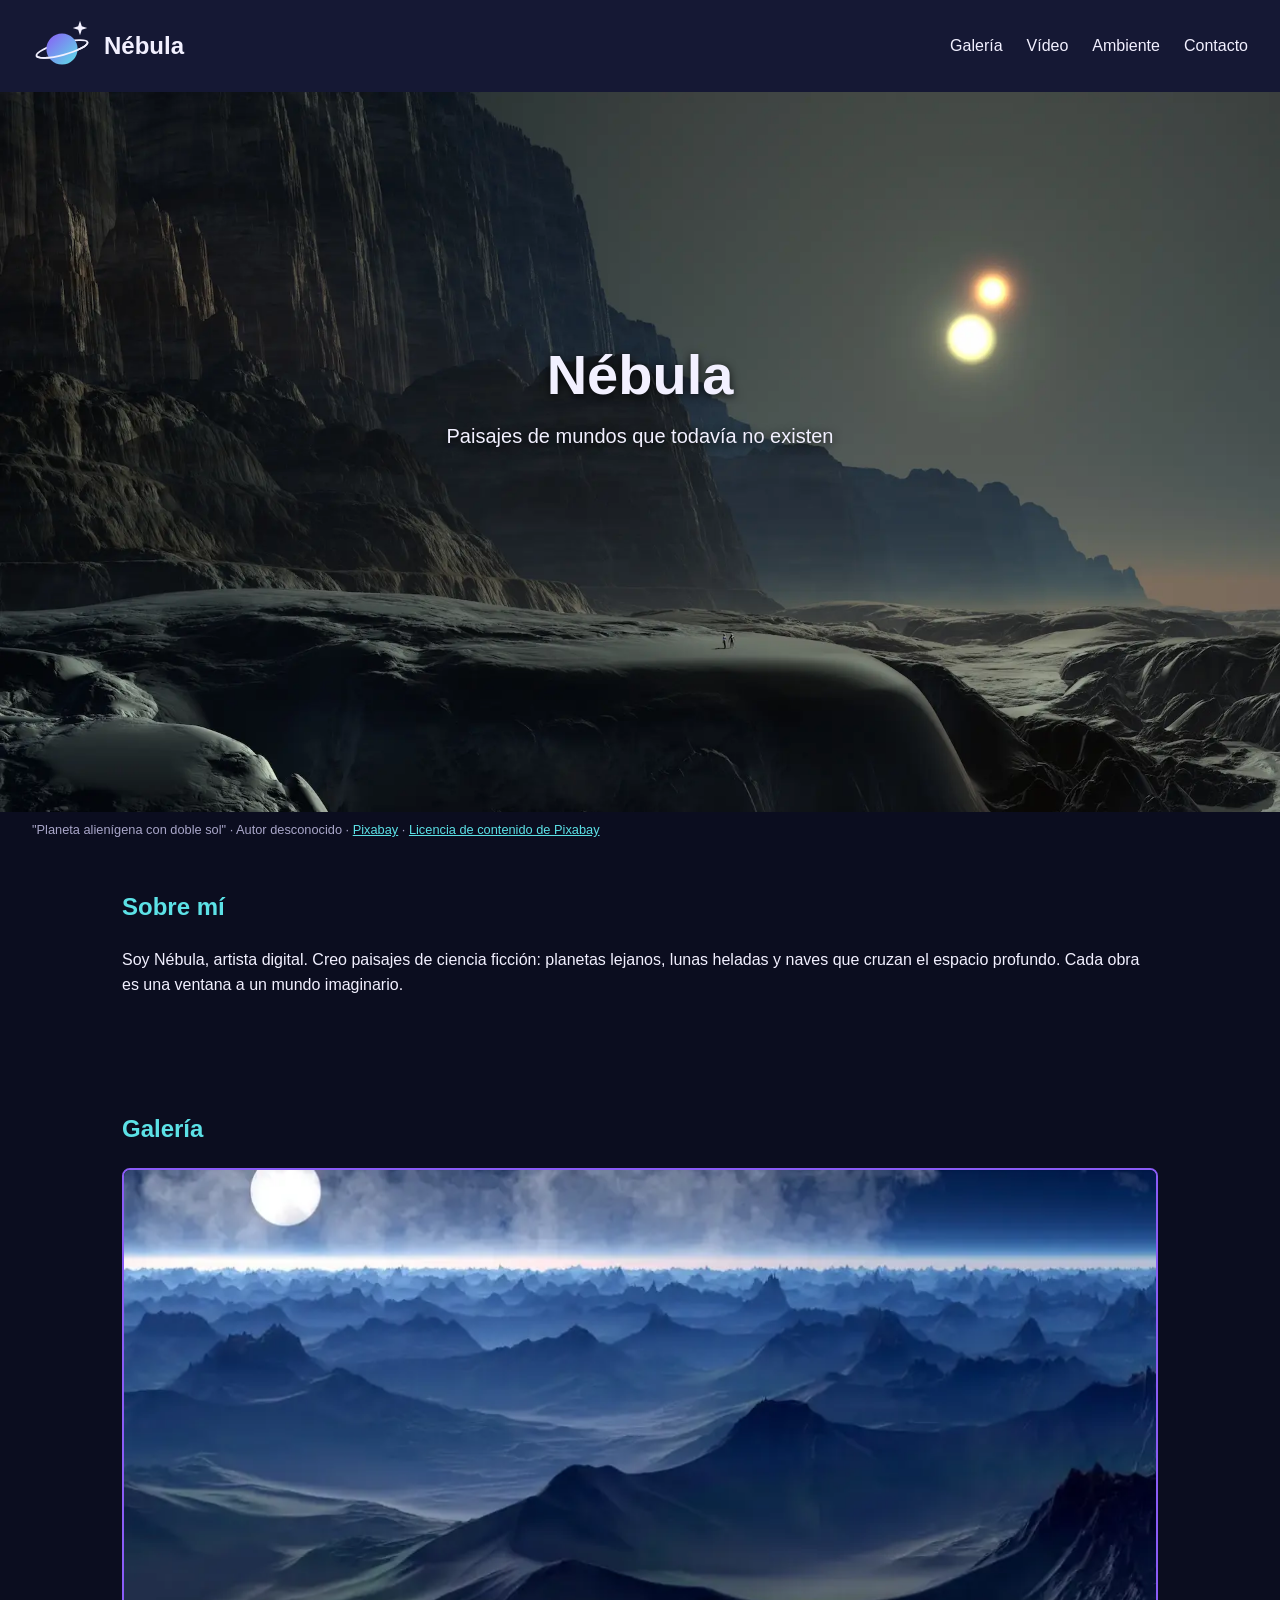
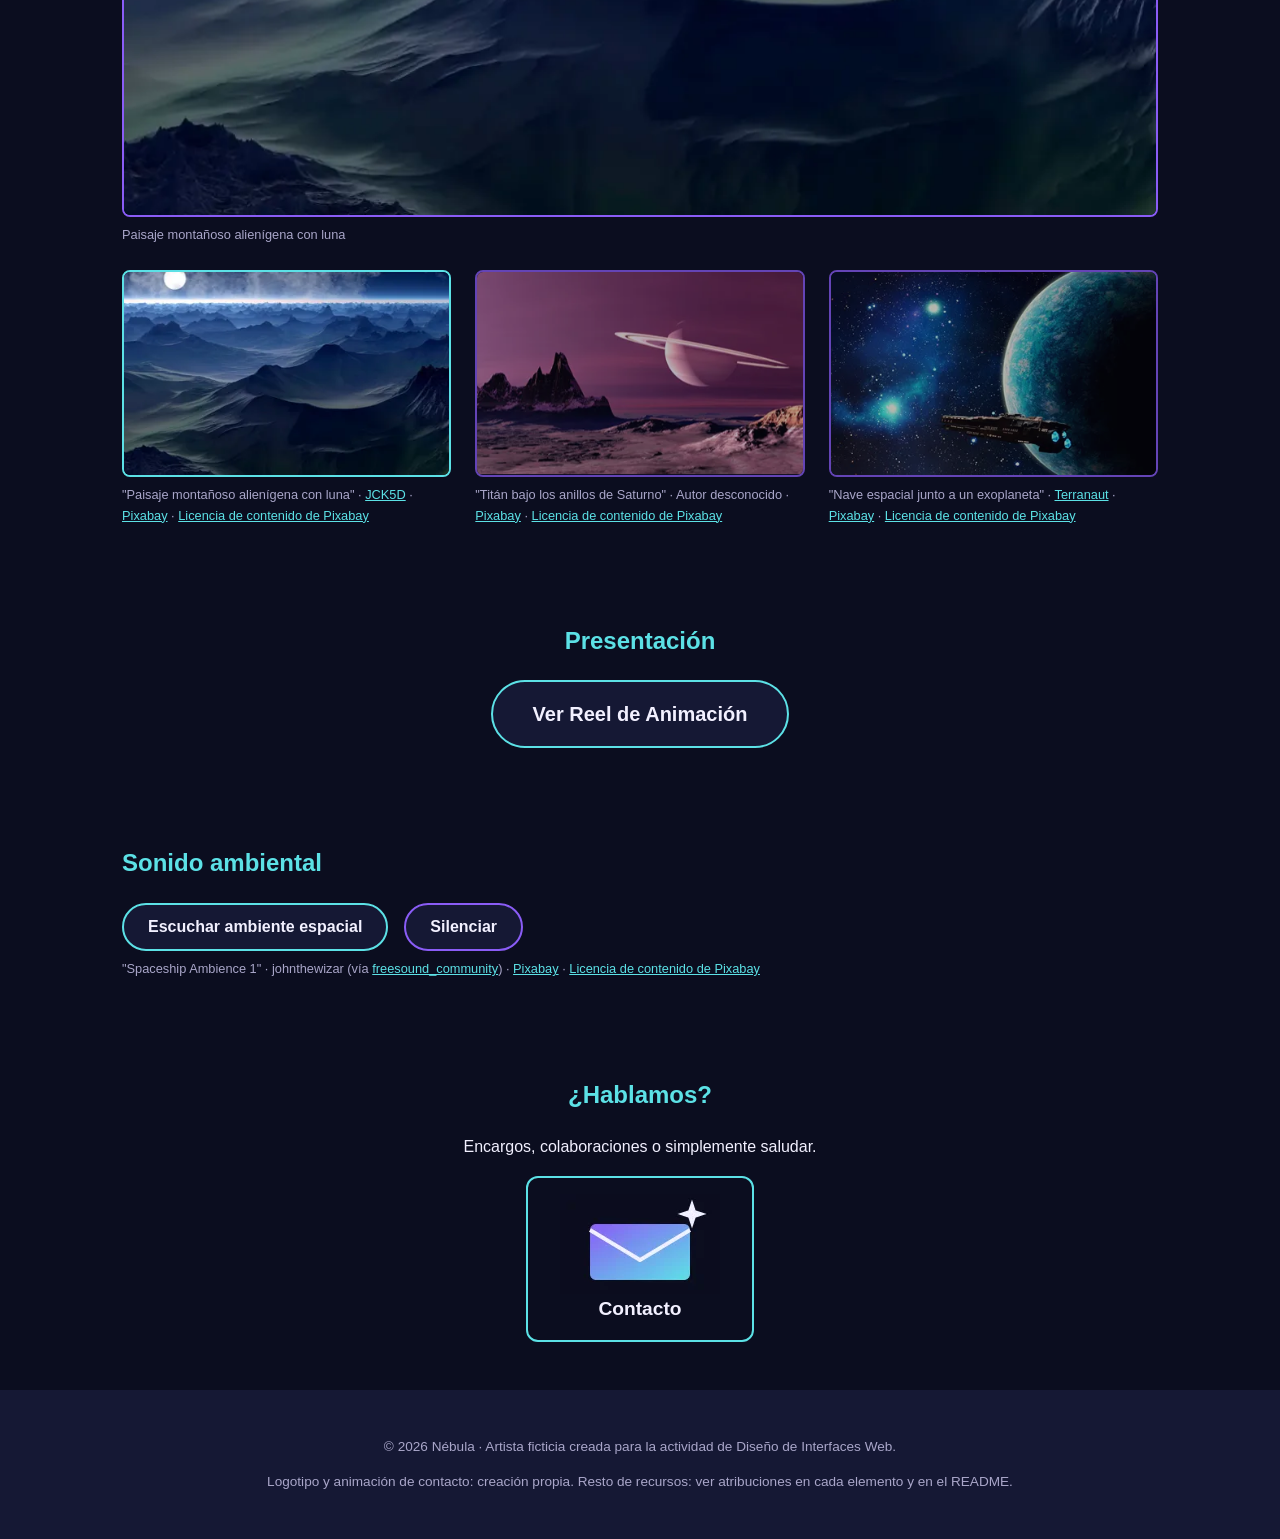
==== commit 2f500ca7: "Sustituye los controles nativos del audio por un reproductor propio con JavaScript" ====
--- a/index.html
+++ b/index.html
@@ -154,10 +154,14 @@
     <section id="audio" class="seccion">
       <h2>Sonido ambiental</h2>
       <figure>
-        <audio controls src="assets/audio/ambiente.mp3">
+        <audio id="audio-ambiente" src="assets/audio/ambiente.mp3" preload="metadata">
           Tu navegador no puede reproducir este audio.
           <a href="assets/audio/ambiente.mp3">Descárgalo aquí</a>.
         </audio>
+        <div class="reproductor">
+          <button id="boton-audio" class="boton" type="button" aria-pressed="false">Escuchar ambiente espacial</button>
+          <button id="boton-silencio" class="boton boton-secundario" type="button" aria-pressed="false">Silenciar</button>
+        </div>
         <figcaption>
           "Spaceship Ambience 1" · johnthewizar (vía
           <a href="https://pixabay.com/es/users/freesound_community-46691455/">freesound_community</a>) ·
--- a/css/style.css
+++ b/css/style.css
@@ -193,6 +193,16 @@
   padding: 1rem 2.5rem;
 }
 
+.boton-secundario {
+  border-color: var(--violeta);
+}
+
+.boton-secundario:hover,
+.boton-secundario:focus {
+  background-color: var(--violeta);
+  color: var(--texto);
+}
+
 /* ===== Galería ===== */
 .galeria {
   display: grid;
@@ -327,8 +337,11 @@
   color: var(--fondo);
 }
 
-#audio audio {
-  width: 100%;
+/* ===== Audio ===== */
+.reproductor {
+  display: flex;
+  flex-wrap: wrap;
+  gap: 1rem;
 }
 
 /* ===== Contacto (CTA) ===== */
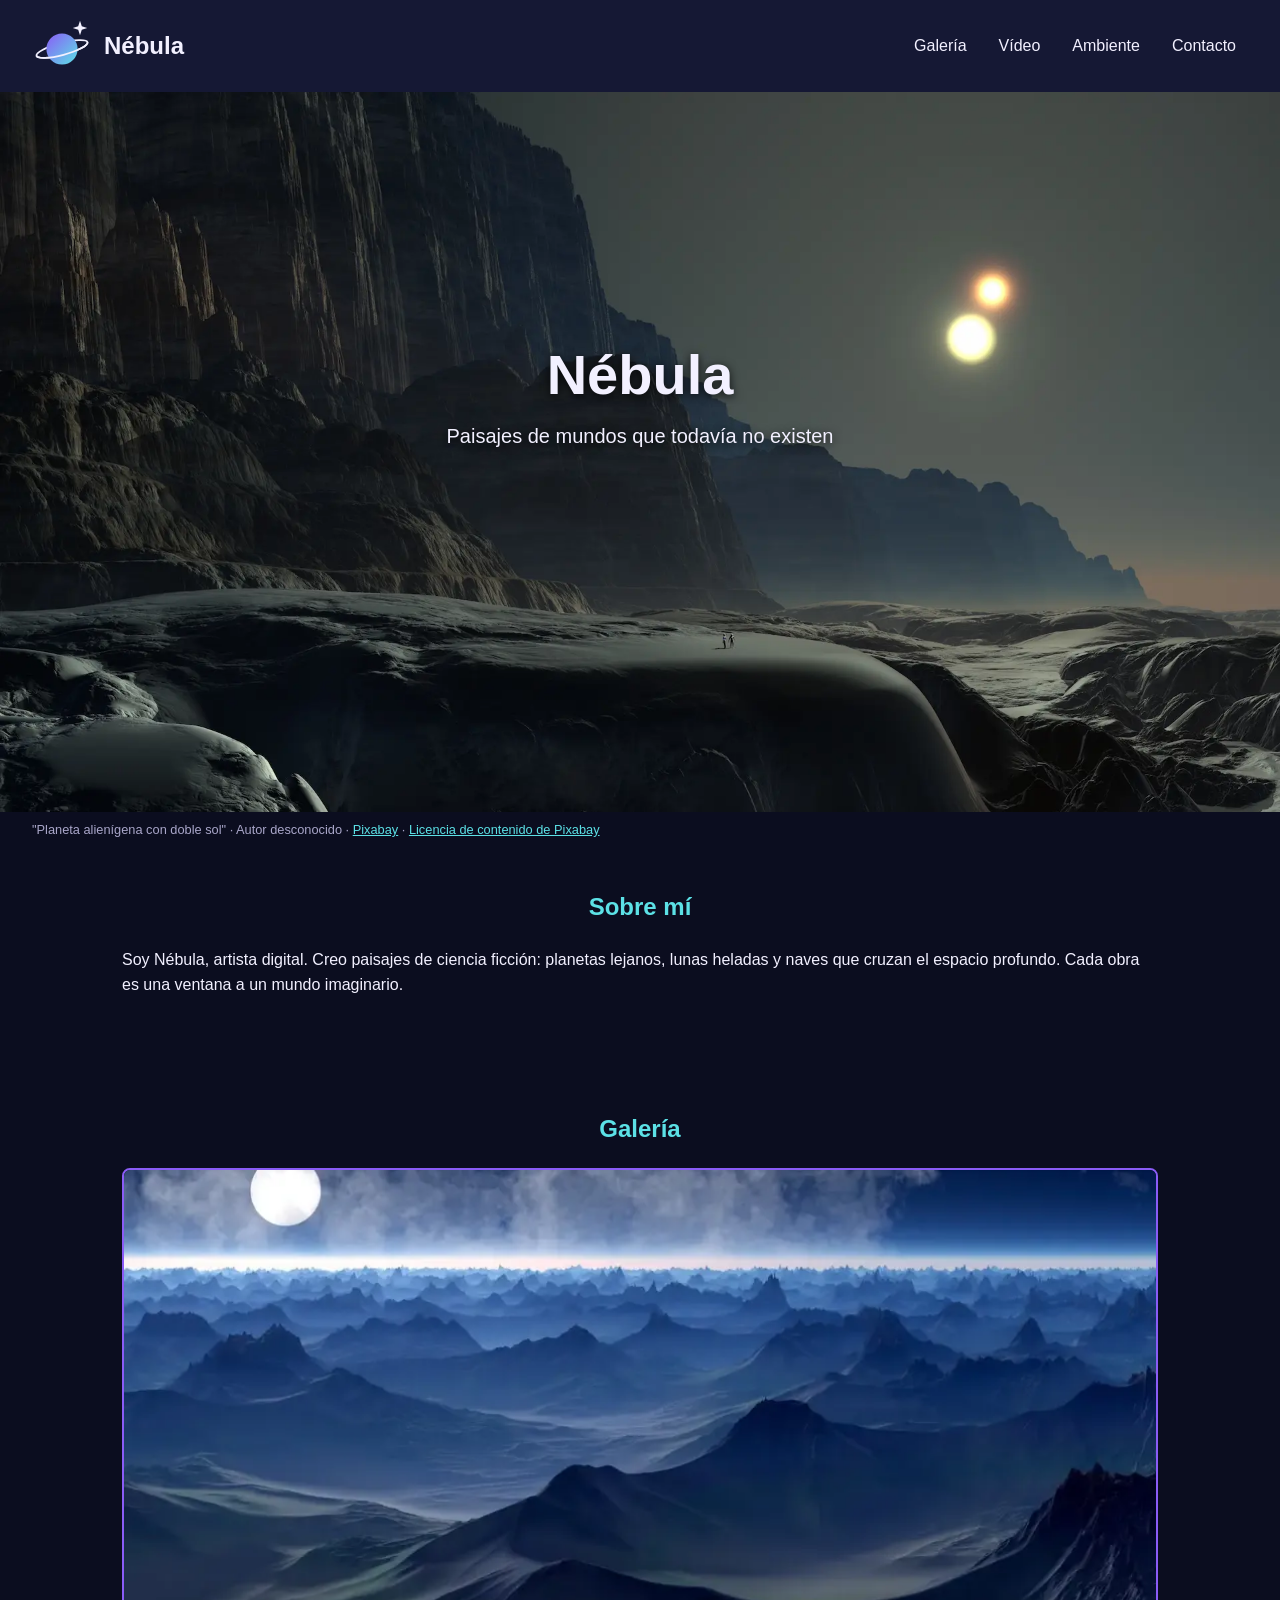
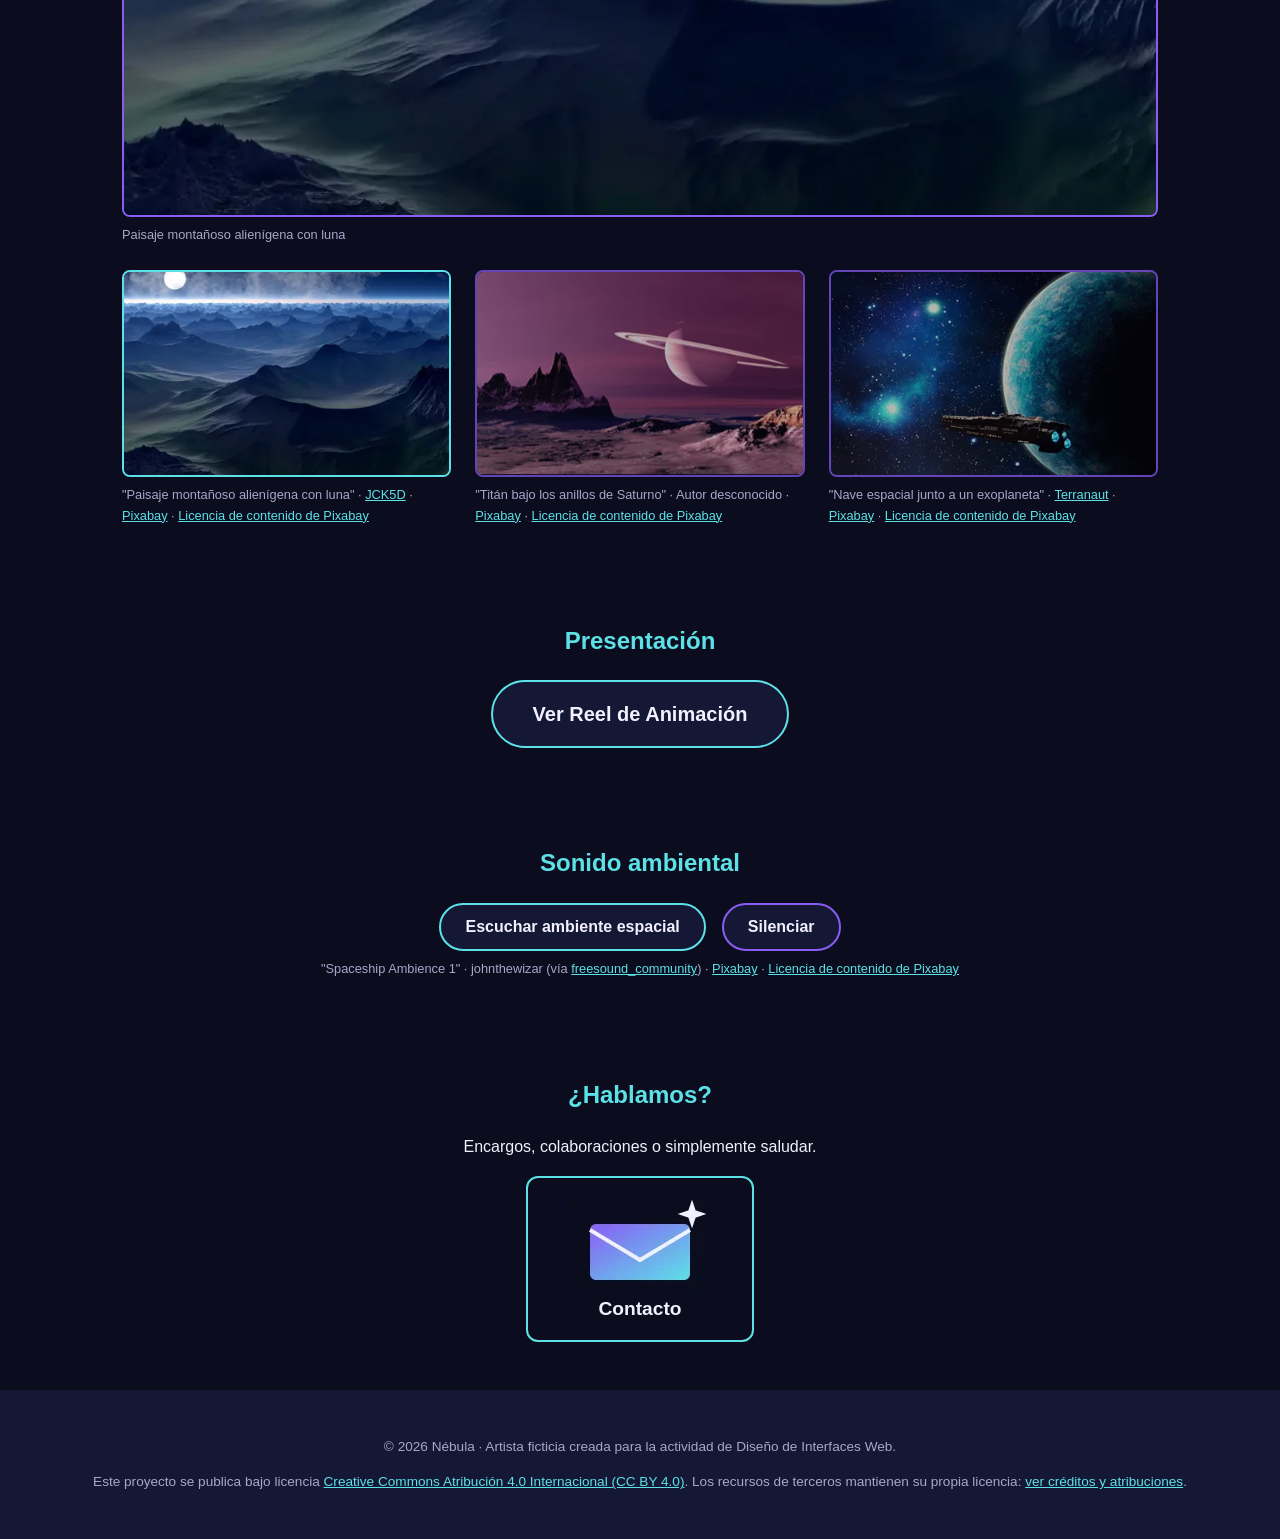
==== commit 40049aaf: "Añade credits.html con las atribuciones y la licencia CC BY 4.0 en el footer" ====
--- a/index.html
+++ b/index.html
@@ -185,10 +185,15 @@
 
   </main>
 
-  <!-- PIE DE PÁGINA -->
+  <!-- PIE DE PÁGINA: créditos y licencia del proyecto -->
   <footer class="pie">
     <p>© 2026 Nébula · Artista ficticia creada para la actividad de Diseño de Interfaces Web.</p>
-    <p>Logotipo y animación de contacto: creación propia. Resto de recursos: ver atribuciones en cada elemento y en el README.</p>
+    <p>
+      Este proyecto se publica bajo licencia
+      <a rel="license" href="https://creativecommons.org/licenses/by/4.0/deed.es">Creative Commons Atribución 4.0 Internacional (CC BY 4.0)</a>.
+      Los recursos de terceros mantienen su propia licencia:
+      <a href="credits.html">ver créditos y atribuciones</a>.
+    </p>
   </footer>
 
   <!-- MODAL DEL VÍDEO: oculto hasta que se pulsa "Ver Reel de Animación" -->
--- a/css/style.css
+++ b/css/style.css
@@ -40,6 +40,19 @@
 
 a {
   color: var(--cian);
+  transition: color var(--transicion);
+}
+
+a:hover,
+a:focus {
+  color: var(--texto);
+}
+
+/* Foco visible en todos los elementos interactivos (navegación con teclado) */
+a:focus,
+button:focus {
+  outline: 3px solid var(--cian);
+  outline-offset: 3px;
 }
 
 h1,
@@ -67,6 +80,7 @@
   justify-content: space-between;
   align-items: center;
   flex-wrap: wrap;
+  gap: 1rem;
   padding: 1rem 2rem;
   background-color: var(--fondo-claro);
 }
@@ -112,19 +126,27 @@
 
 .cabecera ul {
   display: flex;
-  gap: 1.5rem;
+  flex-wrap: wrap;
+  gap: 0.5rem;
   list-style: none;
   margin: 0;
   padding: 0;
 }
 
+/* Enlaces del menú: el padding les da al menos 44 px de alto (zona táctil mínima) */
 .cabecera nav a {
+  display: inline-block;
+  padding: 0.6rem 0.75rem;
+  border-radius: 8px;
   color: var(--texto);
   text-decoration: none;
-}
-
-.cabecera nav a:hover {
+  transition: color var(--transicion), background-color var(--transicion);
+}
+
+.cabecera nav a:hover,
+.cabecera nav a:focus {
   color: var(--cian);
+  background-color: var(--fondo);
 }
 
 /* ===== Hero ===== */
@@ -161,6 +183,11 @@
   max-width: 1100px;
   margin: 0 auto;
   padding: 3rem 2rem;
+}
+
+/* Todos los títulos de sección centrados, para que la página sea coherente */
+.seccion h2 {
+  text-align: center;
 }
 
 /* ===== Botones (vídeo y audio) ===== */
@@ -259,7 +286,7 @@
   border-color: var(--cian);
 }
 
-/* ===== Vídeo y audio ===== */
+/* ===== Vídeo ===== */
 .video {
   text-align: center;
 }
@@ -341,7 +368,12 @@
 .reproductor {
   display: flex;
   flex-wrap: wrap;
+  justify-content: center;
   gap: 1rem;
+}
+
+#audio figcaption {
+  text-align: center;
 }
 
 /* ===== Contacto (CTA) ===== */
@@ -360,10 +392,14 @@
   text-decoration: none;
   font-weight: bold;
   font-size: 1.2rem;
-}
-
-.boton-cta:hover {
+  transition: transform var(--transicion), background-color var(--transicion);
+}
+
+.boton-cta:hover,
+.boton-cta:focus {
+  transform: scale(1.05);
   background-color: var(--fondo-claro);
+  color: var(--texto);
 }
 
 /* ===== Pie de página ===== */
@@ -373,4 +409,29 @@
   background-color: var(--fondo-claro);
   font-size: 0.85rem;
   color: var(--texto-suave);
+}
+
+
+/* ===== Página de créditos ===== */
+.tabla-creditos {
+  width: 100%;
+  border-collapse: collapse;
+  font-size: 0.9rem;
+}
+
+.tabla-creditos th,
+.tabla-creditos td {
+  padding: 0.6rem;
+  border-bottom: 1px solid var(--fondo-claro);
+  text-align: left;
+  vertical-align: top;
+}
+
+.tabla-creditos th {
+  color: var(--cian);
+}
+
+/* En pantallas estrechas la tabla puede desplazarse en horizontal sin romper la página */
+.tabla-scroll {
+  overflow-x: auto;
 }
